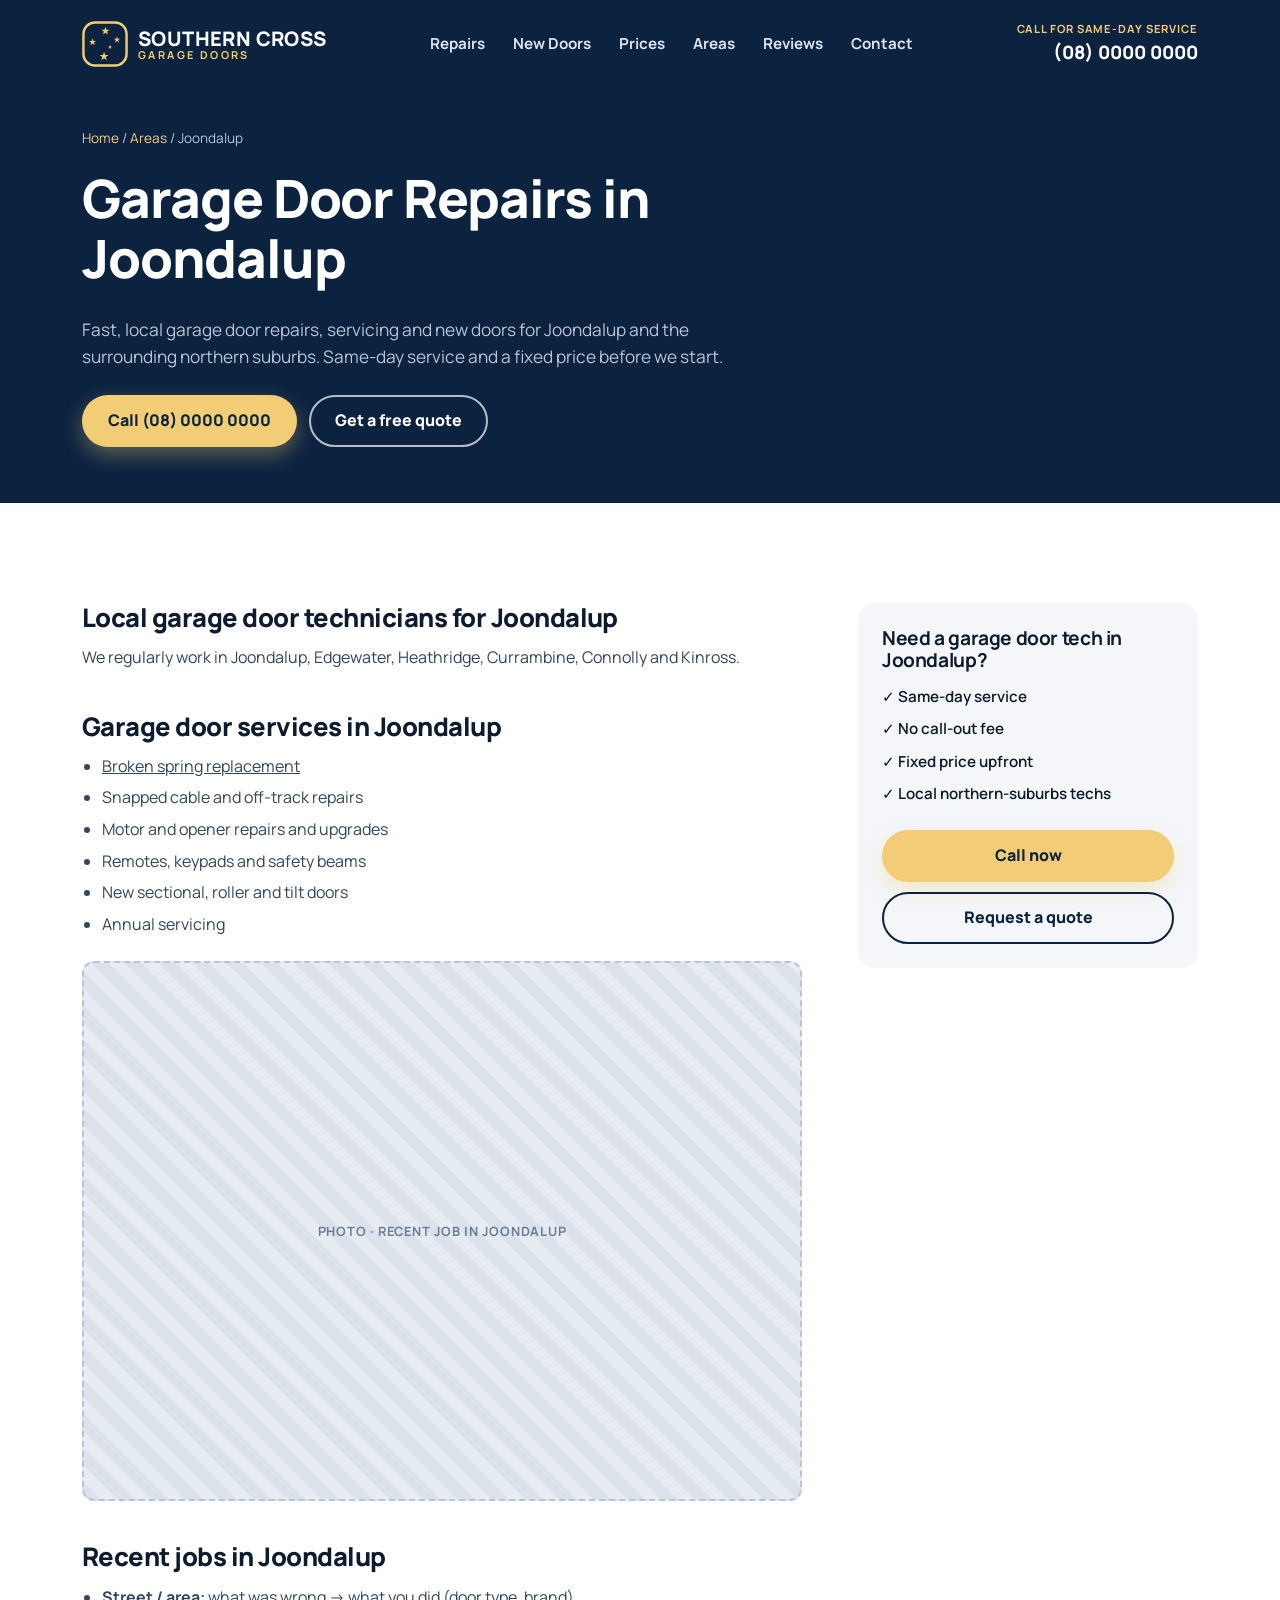
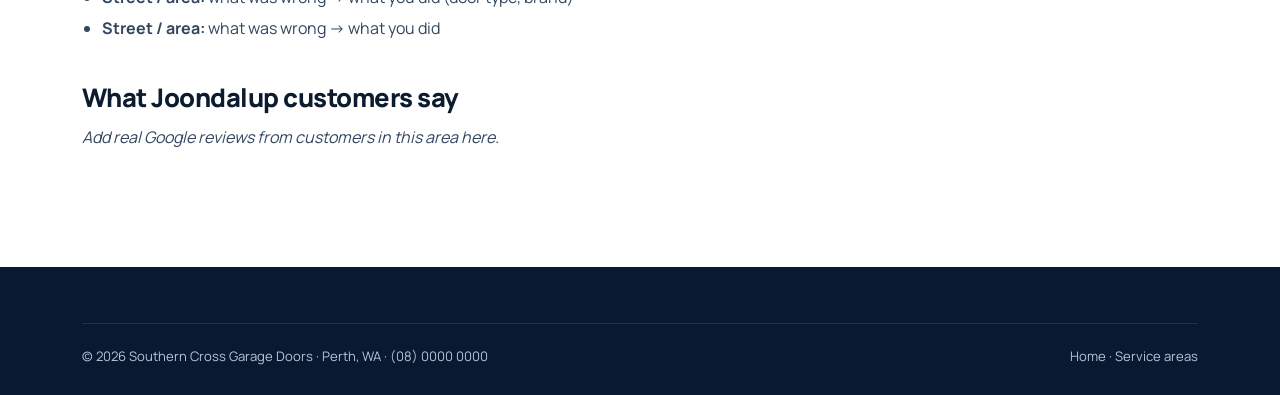
==== areas/garage-door-repairs-joondalup.html @ e0ff2ae3 "Add files via upload" ====
<!DOCTYPE html>
<html lang="en-AU">
<head>
  <meta charset="UTF-8">
  <meta name="viewport" content="width=device-width, initial-scale=1">
  <!-- DRAFT: stops Google indexing the unfinished site. DELETE this line at launch. -->
  <meta name="robots" content="noindex, nofollow">
  <!-- SUBURB PAGE TEMPLATE: copy for each suburb (garage-door-repairs-SUBURB.html).
       Rewrite properly for each one: nearby suburbs, local jobs, local reviews, local photos.
       Pages that only swap the suburb name get ignored by Google. -->
  <title>Garage Door Repairs Joondalup | Same-Day | Southern Cross Garage Doors</title>
  <meta name="description" content="Garage door repairs in Joondalup and nearby suburbs. Springs, cables, motors and new doors. Same-day service, fixed prices. Call Southern Cross Garage Doors.">
  <meta name="theme-color" content="#0c2340">
  <link rel="preconnect" href="https://fonts.googleapis.com">
  <link rel="preconnect" href="https://fonts.gstatic.com" crossorigin>
  <link href="https://fonts.googleapis.com/css2?family=Manrope:wght@400;600;700;800&display=swap" rel="stylesheet">
  <link rel="stylesheet" href="../css/styles.css">
</head>
<body>
  <a class="skip-link" href="#main">Skip to content</a>
  <svg width="0" height="0" style="position:absolute" aria-hidden="true">
    <symbol id="star" viewBox="-1 -1 2 2"><polygon points="0,-1 0.2245,-0.309 0.951,-0.309 0.363,0.118 0.588,0.809 0,0.382 -0.588,0.809 -0.363,0.118 -0.951,-0.309 -0.2245,-0.309" fill="currentColor"/></symbol>
    <symbol id="logo-mark" viewBox="0 0 48 48">
      <rect x="1.5" y="1.5" width="45" height="45" rx="12" fill="none" stroke="#f2cd76" stroke-width="2.5"/>
      <g color="#f2cd76">
        <use href="#star" x="20" y="6" width="9" height="9"/><use href="#star" x="18" y="32" width="10" height="10"/>
        <use href="#star" x="7" y="18" width="8" height="8"/><use href="#star" x="33" y="16" width="7" height="7"/>
        <use href="#star" x="27" y="25" width="4.5" height="4.5"/>
      </g>
    </symbol>
  </svg>

  <header class="site-header">
    <div class="container header-inner">
      <a class="logo" href="../index.html" aria-label="Southern Cross Garage Doors home">
        <svg aria-hidden="true"><use href="#logo-mark"/></svg>
        <span class="logo-text"><strong>SOUTHERN CROSS</strong><span>Garage Doors</span></span>
      </a>
      <nav class="main-nav" aria-label="Main">
        <a href="../index.html#problems">Repairs</a>
        <a href="../index.html#doors">New Doors</a>
        <a href="../index.html#prices">Prices</a>
        <a href="../index.html#areas">Areas</a>
        <a href="../index.html#reviews">Reviews</a>
        <a href="../index.html#quote">Contact</a>
      </nav>
      <div class="header-actions">
        <a class="header-phone" href="tel:+61800000000"><small>Call for same-day service</small>(08) 0000 0000</a>
        <a class="header-call" href="tel:+61800000000" aria-label="Call us"><svg viewBox="0 0 24 24" fill="none" stroke="currentColor" stroke-width="2" stroke-linecap="round" stroke-linejoin="round"><path d="M22 16.9v3a2 2 0 0 1-2.2 2 19.8 19.8 0 0 1-8.6-3.1 19.5 19.5 0 0 1-6-6A19.8 19.8 0 0 1 2.1 4.2 2 2 0 0 1 4.1 2h3a2 2 0 0 1 2 1.7c.1.9.4 1.8.7 2.7a2 2 0 0 1-.5 2.1L8 9.8a16 16 0 0 0 6 6l1.3-1.3a2 2 0 0 1 2.1-.4c.9.3 1.8.6 2.7.7a2 2 0 0 1 1.7 2z"/></svg></a>
        <button class="nav-toggle" aria-label="Open menu" aria-expanded="false" aria-controls="mobile-menu"><span></span></button>
      </div>
    </div>
  </header>
  <nav class="mobile-menu" id="mobile-menu" aria-label="Mobile">
    <a href="../index.html#problems">Repairs</a>
    <a href="../index.html#doors">New Doors</a>
    <a href="../index.html#prices">Prices</a>
    <a href="../index.html#areas">Areas we service</a>
    <a href="../index.html#quote">Contact</a>
    <a class="btn btn--gold btn--block" href="tel:+61800000000">Call (08) 0000 0000</a>
  </nav>

  <main id="main">
    <section class="page-hero">
      <div class="container">
        <nav class="breadcrumbs" aria-label="Breadcrumb"><a href="../index.html">Home</a> / <a href="../index.html#areas">Areas</a> / Joondalup</nav>
        <h1>Garage Door Repairs in Joondalup</h1>
        <p>Fast, local garage door repairs, servicing and new doors for Joondalup and the surrounding northern suburbs. Same-day service and a fixed price before we start.</p>
        <div class="hero-ctas">
          <a class="btn btn--gold" href="tel:+61800000000">Call (08) 0000 0000</a>
          <a class="btn btn--outline-light" href="../index.html#quote">Get a free quote</a>
        </div>
      </div>
    </section>

    <section class="section">
      <div class="container content-grid">
        <article class="prose">
          <h2>Local garage door technicians for Joondalup</h2>
          <p>We regularly work in Joondalup, Edgewater, Heathridge, Currambine, Connolly and Kinross. <!-- TODO: make this true + specific, e.g. "Our van is in the area most days" --></p>

          <h2>Garage door services in Joondalup</h2>
          <ul>
            <li><a href="../services/garage-door-spring-repair-perth.html">Broken spring replacement</a></li>
            <li>Snapped cable and off-track repairs</li>
            <li>Motor and opener repairs and upgrades</li>
            <li>Remotes, keypads and safety beams</li>
            <li>New sectional, roller and tilt doors</li>
            <li>Annual servicing</li>
          </ul>

          <!-- PHOTO: a real job in Joondalup -->
          <div class="ph">Photo · recent job in Joondalup</div>

          <h2>Recent jobs in Joondalup</h2>
          <!-- TODO: replace with REAL jobs as you complete them. This is what makes the page unique. -->
          <ul>
            <li><strong>Street / area:</strong> what was wrong → what you did (door type, brand)</li>
            <li><strong>Street / area:</strong> what was wrong → what you did</li>
          </ul>

          <h2>What Joondalup customers say</h2>
          <p><em>Add real Google reviews from customers in this area here.</em></p>
        </article>

        <aside class="sidebar-card">
          <h3>Need a garage door tech in Joondalup?</h3>
          <ul>
            <li>✓ Same-day service</li>
            <li>✓ No call-out fee</li>
            <li>✓ Fixed price upfront</li>
            <li>✓ Local northern-suburbs techs</li>
          </ul>
          <a class="btn btn--gold btn--block" href="tel:+61800000000">Call now</a>
          <a class="btn btn--outline btn--block" href="../index.html#quote">Request a quote</a>
        </aside>
      </div>
    </section>
  </main>

  <footer class="site-footer">
    <div class="container">
      <div class="footer-bottom">
        <span>© <span data-year>2026</span> Southern Cross Garage Doors · Perth, WA · <a href="tel:+61800000000">(08) 0000 0000</a></span>
        <span><a href="../index.html">Home</a> · <a href="../index.html#areas">Service areas</a></span>
      </div>
    </div>
  </footer>

  <div class="mobile-bar">
    <a class="btn btn--gold" href="tel:+61800000000">Call now</a>
    <a class="btn btn--outline-light" href="../index.html#quote">Free quote</a>
  </div>
  <script src="../js/main.js" defer></script>
</body>
</html>
---- css/styles.css ----
/* =========================================================
   Southern Cross Garage Doors — main stylesheet
   Mobile-first: base styles are for phones, then
   @media (min-width: ...) blocks adapt to tablet / desktop.
   Change the brand in one place: the :root variables below.
   ========================================================= */

:root {
  /* Brand colours */
  --navy: #0c2340;
  --navy-2: #12305a;
  --navy-3: #1b4074;
  --navy-deep: #081a31;
  --gold: #f2cd76;
  --gold-dark: #e2b44f;
  --white: #ffffff;
  --light: #f4f6fa;
  --line: #dfe5ee;
  --ink: #0c1b2e;
  --muted: #5a6b82;
  --on-navy-muted: #b8c4d6;

  /* Shape & motion */
  --radius: 18px;
  --radius-sm: 12px;
  --shadow: 0 10px 30px rgba(8, 26, 49, 0.12);
  --ease: cubic-bezier(0.22, 1, 0.36, 1);

  /* Type */
  --font: "Manrope", system-ui, -apple-system, "Segoe UI", Roboto, sans-serif;
}

/* ---------- Reset ---------- */
*, *::before, *::after { box-sizing: border-box; }
html { scroll-behavior: smooth; -webkit-text-size-adjust: 100%; }
body {
  margin: 0;
  font-family: var(--font);
  font-size: 16px;
  line-height: 1.6;
  color: var(--ink);
  background: var(--white);
  padding-bottom: 76px; /* room for the sticky mobile call bar */
}
img, svg { display: block; max-width: 100%; }
a { color: inherit; }
h1, h2, h3, h4 { line-height: 1.15; margin: 0 0 0.5em; letter-spacing: -0.02em; }
p { margin: 0 0 1em; }
ul { margin: 0; padding: 0; }
button { font: inherit; cursor: pointer; }
:focus-visible { outline: 3px solid var(--gold); outline-offset: 3px; border-radius: 6px; }

.container { width: 100%; max-width: 1180px; margin: 0 auto; padding: 0 20px; }
.section { padding: 64px 0; }
.section--navy { background: var(--navy); color: var(--white); }
.section--light { background: var(--light); }
.section--deep { background: var(--navy-deep); color: var(--white); }

.eyebrow {
  display: inline-block;
  font-size: 0.8rem;
  font-weight: 800;
  letter-spacing: 0.14em;
  text-transform: uppercase;
  color: var(--gold-dark);
  margin-bottom: 10px;
}
.section--navy .eyebrow, .section--deep .eyebrow { color: var(--gold); }
.section-title { font-size: clamp(1.7rem, 4.5vw, 2.6rem); font-weight: 800; }
.section-intro { color: var(--muted); max-width: 640px; font-size: 1.05rem; }
.section--navy .section-intro, .section--deep .section-intro { color: var(--on-navy-muted); }
.section-head { margin-bottom: 36px; }
.section-head--center { text-align: center; }
.section-head--center .section-intro { margin-left: auto; margin-right: auto; }

.skip-link {
  position: absolute; left: -999px; top: 8px; z-index: 100;
  background: var(--gold); color: var(--navy); padding: 8px 14px; border-radius: 8px; font-weight: 700;
}
.skip-link:focus { left: 8px; }

/* ---------- Buttons ---------- */
.btn {
  display: inline-flex; align-items: center; justify-content: center; gap: 8px;
  min-height: 52px; padding: 0 24px;
  border-radius: 999px; border: 2px solid transparent;
  font-weight: 800; font-size: 1rem; text-decoration: none;
  transition: transform 0.25s var(--ease), background 0.25s, box-shadow 0.25s, color 0.25s;
}
.btn:hover { transform: translateY(-2px); }
.btn svg { width: 20px; height: 20px; }
.btn--gold { background: var(--gold); color: var(--navy); box-shadow: 0 8px 20px rgba(242, 205, 118, 0.35); }
.btn--gold:hover { background: var(--gold-dark); }
.btn--navy { background: var(--navy); color: var(--white); }
.btn--navy:hover { background: var(--navy-3); }
.btn--outline { border-color: currentColor; color: var(--navy); background: transparent; }
.btn--outline-light { border-color: rgba(255,255,255,0.7); color: var(--white); background: transparent; }
.btn--outline-light:hover { background: rgba(255,255,255,0.08); }
.btn--block { width: 100%; }

.link-arrow { font-weight: 800; text-decoration: none; color: var(--gold-dark); display: inline-flex; gap: 6px; align-items: center; }
.link-arrow:hover { text-decoration: underline; }
.section--navy .link-arrow { color: var(--gold); }

/* ---------- Image placeholders (swap for real photos later) ---------- */
.ph {
  position: relative;
  display: grid; place-items: center;
  border-radius: var(--radius-sm);
  background:
    repeating-linear-gradient(45deg, rgba(12,35,64,0.05) 0 12px, transparent 12px 24px),
    #e7ecf3;
  border: 2px dashed #b9c5d6;
  color: #6b7d95;
  font-size: 0.8rem; font-weight: 700; letter-spacing: 0.06em; text-transform: uppercase;
  text-align: center; padding: 12px;
  aspect-ratio: 4 / 3;
  overflow: hidden;
}
.ph--dark {
  background:
    repeating-linear-gradient(45deg, rgba(255,255,255,0.04) 0 12px, transparent 12px 24px),
    var(--navy-2);
  border-color: rgba(255,255,255,0.3);
  color: var(--on-navy-muted);
}
.ph img { position: absolute; inset: 0; width: 100%; height: 100%; object-fit: cover; }

/* ---------- Header ---------- */
.site-header {
  position: sticky; top: 0; z-index: 50;
  background: var(--navy);
  color: var(--white);
  transition: box-shadow 0.3s;
}
.site-header.is-scrolled { box-shadow: 0 6px 24px rgba(0,0,0,0.25); }
.header-inner { display: flex; align-items: center; justify-content: space-between; gap: 16px; height: 72px; }

.logo { display: flex; align-items: center; gap: 10px; text-decoration: none; color: var(--white); }
.logo svg { width: 38px; height: 38px; flex-shrink: 0; }
.logo-text { display: flex; flex-direction: column; line-height: 1.05; }
.logo-text strong { font-size: 1.05rem; font-weight: 800; letter-spacing: 0.02em; }
.logo-text span { font-size: 0.68rem; font-weight: 700; letter-spacing: 0.22em; text-transform: uppercase; color: var(--gold); }

.main-nav { display: none; }
.header-actions { display: flex; align-items: center; gap: 10px; }
.header-phone {
  display: none;
  font-weight: 800; font-size: 1.15rem; text-decoration: none; color: var(--white);
  white-space: nowrap;
}
.header-phone small { display: block; font-size: 0.7rem; font-weight: 700; color: var(--gold); letter-spacing: 0.08em; text-transform: uppercase; }
.header-call {
  display: inline-flex; align-items: center; justify-content: center;
  width: 44px; height: 44px; border-radius: 50%;
  background: var(--gold); color: var(--navy);
}
.header-call svg { width: 20px; height: 20px; }
.nav-toggle {
  width: 44px; height: 44px; border-radius: 12px;
  background: transparent; border: 2px solid rgba(255,255,255,0.25); color: var(--white);
  display: grid; place-items: center;
}
.nav-toggle span, .nav-toggle span::before, .nav-toggle span::after {
  display: block; width: 18px; height: 2px; background: currentColor; border-radius: 2px;
  position: relative; transition: transform 0.3s var(--ease), background 0.3s;
}
.nav-toggle span::before, .nav-toggle span::after { content: ""; position: absolute; left: 0; }
.nav-toggle span::before { top: -6px; }
.nav-toggle span::after { top: 6px; }
.nav-open .nav-toggle span { background: transparent; }
.nav-open .nav-toggle span::before { transform: translateY(6px) rotate(45deg); }
.nav-open .nav-toggle span::after { transform: translateY(-6px) rotate(-45deg); }

/* Mobile menu panel */
.mobile-menu {
  position: fixed; inset: 72px 0 0 0; z-index: 49;
  background: var(--navy);
  padding: 24px 20px 120px;
  transform: translateY(-10px); opacity: 0; visibility: hidden;
  transition: opacity 0.3s var(--ease), transform 0.3s var(--ease), visibility 0.3s;
  overflow-y: auto;
}
.nav-open .mobile-menu { opacity: 1; visibility: visible; transform: none; }
.mobile-menu a:not(.btn) {
  display: block; padding: 16px 4px; color: var(--white); text-decoration: none;
  font-size: 1.25rem; font-weight: 700; border-bottom: 1px solid rgba(255,255,255,0.1);
}
.mobile-menu .btn { margin-top: 24px; }

/* ---------- Hero ---------- */
.hero { position: relative; background: var(--navy); color: var(--navy); }
.hero-media {
  position: relative;
  min-height: 520px;
  display: flex; align-items: center;
  overflow: hidden;
}
.hero-media .ph {
  position: absolute; inset: 0; border-radius: 0; border: 0; aspect-ratio: auto;
  align-items: start; justify-items: end; padding: 16px 20px;
}
/* White fade on the left keeps the headline readable on any photo */
.hero-media::after {
  content: ""; position: absolute; inset: 0;
  background: linear-gradient(180deg, rgba(255,255,255,0.92) 0%, rgba(255,255,255,0.75) 60%, rgba(255,255,255,0.2) 100%);
  pointer-events: none;
}
.hero-content { position: relative; z-index: 2; padding-top: 48px; padding-bottom: 96px; }
.hero h1 {
  font-size: clamp(2.3rem, 8vw, 4.4rem);
  font-weight: 800; color: var(--navy);
  max-width: 12ch; margin-bottom: 16px;
}
.hero h1 em { font-style: normal; color: var(--navy-3); }
.hero-sub { font-size: 1.1rem; font-weight: 600; color: #33465f; max-width: 34ch; margin-bottom: 26px; }
.hero-ctas { display: flex; flex-direction: column; gap: 12px; max-width: 360px; }
.hero-note { margin-top: 14px; font-size: 0.9rem; font-weight: 700; color: #33465f; }

/* Quality seal badge (gold circle from your design) */
.hero-badge {
  position: absolute; z-index: 3;
  right: 16px; bottom: -64px;
  width: 140px; height: 140px;
  filter: drop-shadow(0 14px 28px rgba(0,0,0,0.3));
  animation: float 6s ease-in-out infinite;
}
.seal { width: 100%; height: 100%; overflow: visible; }
.seal-edge { fill: var(--gold); }
.seal-line { fill: none; stroke: var(--navy); stroke-width: 2; }
.seal-line--thin { stroke-width: 1; stroke-dasharray: 2 3; opacity: 0.6; }
.seal-ring { transform-origin: 100px 100px; animation: sealSpin 40s linear infinite; }
.seal-ring-text { font-family: var(--font); font-size: 12.5px; font-weight: 800; fill: var(--navy); letter-spacing: 0.5px; }
.seal-stars { color: var(--navy); }
.seal-big { font-family: var(--font); font-size: 21px; font-weight: 800; fill: var(--navy); letter-spacing: -0.3px; }
.seal-mid { font-family: var(--font); font-size: 16px; font-weight: 800; fill: var(--navy); letter-spacing: 1.5px; }
.seal-small { font-family: var(--font); font-size: 8.5px; font-weight: 700; fill: var(--navy); letter-spacing: 1.2px; opacity: 0.8; }
@keyframes float { 50% { transform: translateY(-6px); } }
@keyframes sealSpin { to { transform: rotate(360deg); } }

/* ---------- Trust strip ---------- */
.trust { background: var(--navy); color: var(--white); padding: 88px 0 40px; }
.trust-list { list-style: none; display: grid; grid-template-columns: 1fr 1fr; gap: 18px 16px; }
.trust-item { display: flex; gap: 14px; align-items: center; }
.trust-icon {
  flex: 0 0 44px; width: 44px; height: 44px; border-radius: 12px;
  display: flex; align-items: center; justify-content: center;
  background: rgba(242,205,118,0.14); color: var(--gold);
}
.trust-icon svg { flex: 0 0 22px; width: 22px; height: 22px; margin: 0; }
.trust-item div strong { line-height: 1.25; margin-bottom: 2px; }
.trust-item div span { line-height: 1.35; }
.trust-item div strong { display: block; font-size: 0.95rem; }
.trust-item div span { display: block; font-size: 0.82rem; color: var(--on-navy-muted); }

/* ---------- Problem selector (tabs) ---------- */
.problems { padding-top: 40px; }
.tabs {
  display: flex; gap: 12px;
  overflow-x: auto; scroll-snap-type: x mandatory;
  padding: 4px 20px 16px; margin: 0 -20px 8px;
  scrollbar-width: none;
}
.tabs::-webkit-scrollbar { display: none; }
.tab {
  flex: 0 0 auto; scroll-snap-align: start;
  width: 108px; min-height: 108px;
  display: flex; flex-direction: column; align-items: center; justify-content: center; gap: 8px;
  padding: 12px 8px;
  border-radius: 20px;
  border: 2px solid rgba(255,255,255,0.28);
  background: transparent; color: var(--on-navy-muted);
  font-size: 0.8rem; font-weight: 700; line-height: 1.2; text-align: center;
  transition: border-color 0.25s, color 0.25s, background 0.25s, transform 0.25s var(--ease);
}
.tab svg { width: 30px; height: 30px; }
.tab:hover { color: var(--white); border-color: rgba(255,255,255,0.6); transform: translateY(-2px); }
.tab[aria-selected="true"] { border-color: var(--white); color: var(--white); background: rgba(255,255,255,0.06); }
.tab[aria-selected="true"] svg { color: var(--gold); }

.tab-panel {
  border: 2px solid rgba(255,255,255,0.85);
  border-radius: 24px;
  padding: 24px;
  display: grid; gap: 22px;
  animation: panelIn 0.45s var(--ease);
}
.tab-panel[hidden] { display: none; }
@keyframes panelIn { from { opacity: 0; transform: translateY(10px); } to { opacity: 1; transform: none; } }
.tab-panel h3 { font-size: 1.5rem; font-weight: 800; text-transform: uppercase; letter-spacing: 0.02em; }
.tab-panel p { color: var(--on-navy-muted); }
.tab-panel ul { list-style: none; margin-bottom: 18px; }
.tab-panel li { position: relative; padding-left: 26px; margin-bottom: 8px; color: #dbe3ee; }
.tab-panel li::before {
  content: ""; position: absolute; left: 0; top: 8px; width: 14px; height: 8px;
  border-left: 3px solid var(--gold); border-bottom: 3px solid var(--gold); transform: rotate(-45deg);
}
.panel-price { display: flex; align-items: baseline; gap: 8px; margin: 6px 0 18px; }
.panel-price small { color: var(--on-navy-muted); font-weight: 700; }
.panel-price strong { font-size: 1.8rem; color: var(--gold); font-weight: 800; }
.panel-actions { display: flex; flex-wrap: wrap; gap: 12px 20px; align-items: center; }
.safety-note {
  margin-top: 16px; padding: 12px 14px; border-radius: 12px;
  background: rgba(242,205,118,0.1); color: var(--gold); font-size: 0.88rem; font-weight: 600;
}

/* ---------- Door types ---------- */
.card-grid { display: grid; gap: 20px; }
.door-card {
  background: var(--white); border-radius: var(--radius); overflow: hidden;
  box-shadow: var(--shadow);
  display: flex; flex-direction: column;
  transition: transform 0.35s var(--ease), box-shadow 0.35s;
}
.door-card:hover { transform: translateY(-4px); box-shadow: 0 18px 40px rgba(8,26,49,0.16); }
.door-card .ph { border-radius: 0; border: 0; border-bottom: 2px dashed #b9c5d6; }
.door-card-body { padding: 20px 22px 24px; display: flex; flex-direction: column; flex: 1; }
.door-card h3 { font-size: 1.25rem; font-weight: 800; }
.door-card p { color: var(--muted); font-size: 0.95rem; flex: 1; }
.tag-row { display: flex; flex-wrap: wrap; gap: 6px; margin-bottom: 14px; }
.tag { font-size: 0.75rem; font-weight: 700; padding: 4px 10px; border-radius: 999px; background: var(--light); color: var(--navy-3); }
.door-card-foot { display: flex; justify-content: space-between; align-items: center; gap: 10px; padding-top: 14px; border-top: 1px solid var(--line); }
.from-price { font-size: 0.85rem; color: var(--muted); font-weight: 700; }
.from-price strong { color: var(--navy); font-size: 1.15rem; }

.help-choose {
  margin-top: 28px; padding: 24px; border-radius: var(--radius);
  background: var(--navy); color: var(--white);
  display: grid; gap: 16px; align-items: center;
}
.help-choose h3 { font-size: 1.3rem; margin-bottom: 4px; }
.help-choose p { margin: 0; color: var(--on-navy-muted); }

/* ---------- Prices ---------- */
.price-list { display: grid; gap: 14px; }
.price-row {
  display: flex; justify-content: space-between; align-items: center; gap: 16px;
  padding: 18px 20px; border-radius: var(--radius-sm);
  border: 1px solid var(--line); background: var(--white);
  transition: border-color 0.25s, transform 0.25s var(--ease);
}
.price-row:hover { border-color: var(--gold-dark); transform: translateX(4px); }
.price-row h3 { font-size: 1.02rem; margin: 0 0 2px; }
.price-row p { margin: 0; font-size: 0.85rem; color: var(--muted); }
.price-row .amount { text-align: right; white-space: nowrap; }
.price-row .amount small { display: block; font-size: 0.72rem; color: var(--muted); font-weight: 700; text-transform: uppercase; letter-spacing: 0.06em; }
.price-row .amount strong { font-size: 1.35rem; color: var(--navy); font-weight: 800; }
.price-foot { margin-top: 22px; font-size: 0.9rem; color: var(--muted); }

/* ---------- How it works ---------- */
.steps { list-style: none; display: grid; gap: 18px; counter-reset: step; }
.step {
  position: relative; padding: 26px 22px 22px 78px;
  border-radius: var(--radius); background: var(--navy-2);
}
.step::before {
  counter-increment: step; content: counter(step);
  position: absolute; left: 22px; top: 24px;
  width: 40px; height: 40px; border-radius: 50%;
  display: grid; place-items: center;
  background: var(--gold); color: var(--navy); font-weight: 800;
}
.step h3 { font-size: 1.15rem; margin-bottom: 6px; }
.step p { margin: 0; color: var(--on-navy-muted); }

/* ---------- Reviews ---------- */
.reviews-summary {
  display: flex; flex-wrap: wrap; align-items: center; gap: 14px 24px;
  padding: 20px 22px; border-radius: var(--radius); background: var(--white); box-shadow: var(--shadow);
  margin-bottom: 24px;
}
.stars { color: var(--gold-dark); letter-spacing: 2px; font-size: 1.2rem; }
.review-grid { display: grid; gap: 18px; }
.review-card {
  padding: 22px; border-radius: var(--radius); background: var(--white);
  border: 2px dashed #c6d0de; color: var(--muted);
}
.review-card .stars { margin-bottom: 10px; opacity: 0.4; }
.review-card p { font-style: italic; }
.review-meta { font-size: 0.85rem; font-weight: 700; color: var(--navy-3); font-style: normal; }

/* ---------- Gallery (before / after) ---------- */
.gallery-grid { display: grid; gap: 22px; }
.ba-card { border-radius: var(--radius); overflow: hidden; background: var(--white); box-shadow: var(--shadow); }
.ba-pair { display: grid; grid-template-columns: 1fr 1fr; gap: 3px; background: var(--white); }
.ba-pair .ph { border-radius: 0; border: 0; aspect-ratio: 1 / 1; }
.ba-label {
  position: absolute; top: 10px; left: 10px; z-index: 1;
  background: var(--navy); color: var(--white); font-size: 0.7rem; padding: 4px 10px; border-radius: 999px;
}
.ba-pair .ph:last-child .ba-label { background: var(--gold); color: var(--navy); }
.ba-body { padding: 16px 20px 20px; }
.ba-body h3 { font-size: 1.05rem; margin-bottom: 4px; }
.ba-body p { margin: 0; color: var(--muted); font-size: 0.9rem; }

/* ---------- Brands ---------- */
.brand-row { display: flex; flex-wrap: wrap; gap: 12px; justify-content: center; }
.brand-chip {
  padding: 14px 22px; border-radius: 14px; border: 1px solid var(--line);
  font-weight: 800; color: var(--navy-3); background: var(--white); letter-spacing: 0.02em;
}

/* ---------- Areas ---------- */
.area-grid { display: grid; gap: 18px; }
.area-card { padding: 22px; border-radius: var(--radius); background: var(--navy-2); }
.area-card h3 { font-size: 1.15rem; color: var(--gold); margin-bottom: 12px; }
.suburb-list { list-style: none; display: flex; flex-wrap: wrap; gap: 8px; }
.suburb-list li a, .suburb-list li span {
  display: inline-block; padding: 6px 12px; border-radius: 999px;
  background: rgba(255,255,255,0.07); color: #dbe3ee; text-decoration: none; font-size: 0.88rem; font-weight: 600;
}
.suburb-list li a { background: rgba(242,205,118,0.16); color: var(--gold); }
.suburb-list li a:hover { background: var(--gold); color: var(--navy); }
.area-note { margin-top: 22px; color: var(--on-navy-muted); font-size: 0.95rem; }

/* ---------- FAQ ---------- */
.faq-list { display: grid; gap: 12px; max-width: 820px; margin: 0 auto; }
.faq-item { border-radius: var(--radius-sm); background: var(--white); border: 1px solid var(--line); overflow: hidden; }
.faq-item summary {
  list-style: none; cursor: pointer;
  display: flex; justify-content: space-between; align-items: center; gap: 16px;
  padding: 18px 20px; font-weight: 800; font-size: 1.02rem;
}
.faq-item summary::-webkit-details-marker { display: none; }
.faq-item summary::after {
  content: "+"; flex-shrink: 0; width: 32px; height: 32px; border-radius: 50%;
  display: grid; place-items: center; background: var(--light); color: var(--navy);
  font-size: 1.3rem; font-weight: 700; transition: transform 0.3s var(--ease), background 0.3s;
}
.faq-item[open] summary::after { transform: rotate(45deg); background: var(--gold); }
.faq-answer { padding: 0 20px 20px; color: var(--muted); }
.faq-answer p:last-child { margin: 0; }

/* ---------- Quote / contact ---------- */
.quote-wrap { display: grid; gap: 32px; }
.quote-copy h2 { font-size: clamp(1.9rem, 5vw, 2.8rem); font-weight: 800; }
.quote-copy p { color: var(--on-navy-muted); font-size: 1.05rem; }
.quote-ctas { display: flex; flex-direction: column; gap: 12px; margin: 24px 0; max-width: 360px; }
.contact-lines { list-style: none; display: grid; gap: 10px; color: #dbe3ee; }
.contact-lines strong { color: var(--white); }

.quote-form {
  background: var(--white); color: var(--ink);
  border-radius: 24px; padding: 26px 22px; box-shadow: 0 20px 50px rgba(0,0,0,0.3);
}
.quote-form h3 { font-size: 1.35rem; font-weight: 800; }
.quote-form > p { color: var(--muted); font-size: 0.92rem; }
.field { margin-bottom: 14px; }
.field label { display: block; font-weight: 700; font-size: 0.88rem; margin-bottom: 6px; }
.field input, .field select, .field textarea {
  width: 100%; min-height: 50px; padding: 12px 14px;
  border: 2px solid var(--line); border-radius: 12px;
  font: inherit; font-size: 16px; /* 16px stops iPhone zooming in */
  background: var(--white); color: var(--ink);
  transition: border-color 0.2s, box-shadow 0.2s;
}
.field textarea { min-height: 100px; resize: vertical; }
.field input:focus, .field select:focus, .field textarea:focus {
  outline: none; border-color: var(--navy-3); box-shadow: 0 0 0 4px rgba(27,64,116,0.12);
}
.field-row { display: grid; gap: 0 14px; }
.form-msg { margin-top: 12px; font-weight: 700; color: #1d7a46; display: none; }
.form-msg.is-visible { display: block; }

/* ---------- Footer ---------- */
.site-footer { background: var(--navy-deep); color: var(--on-navy-muted); padding: 56px 0 28px; font-size: 0.92rem; }
.footer-grid { display: grid; gap: 32px; margin-bottom: 36px; }
.site-footer h4 { color: var(--white); font-size: 0.95rem; margin-bottom: 14px; text-transform: uppercase; letter-spacing: 0.08em; }
.site-footer ul { list-style: none; display: grid; gap: 8px; }
.site-footer a { text-decoration: none; }
.site-footer a:hover { color: var(--gold); }
.footer-about p { margin-top: 14px; max-width: 34ch; }
.footer-bottom { border-top: 1px solid rgba(255,255,255,0.1); padding-top: 22px; display: flex; flex-wrap: wrap; gap: 8px 20px; justify-content: space-between; font-size: 0.82rem; }

/* ---------- Sticky mobile call bar ---------- */
.mobile-bar {
  position: fixed; left: 0; right: 0; bottom: 0; z-index: 60;
  display: grid; grid-template-columns: 1fr 1fr; gap: 10px;
  padding: 10px 12px calc(10px + env(safe-area-inset-bottom));
  background: rgba(8, 26, 49, 0.96); backdrop-filter: blur(8px);
  box-shadow: 0 -8px 24px rgba(0,0,0,0.2);
}
.mobile-bar .btn { min-height: 50px; padding: 0 12px; font-size: 0.95rem; }

/* ---------- Inner pages (service / suburb templates) ---------- */
.page-hero { background: var(--navy); color: var(--white); padding: 40px 0 56px; }
.breadcrumbs { font-size: 0.85rem; color: var(--on-navy-muted); margin-bottom: 18px; }
.breadcrumbs a { color: var(--gold); text-decoration: none; }
.page-hero h1 { font-size: clamp(2rem, 6vw, 3.3rem); font-weight: 800; max-width: 18ch; }
.page-hero p { color: var(--on-navy-muted); max-width: 60ch; font-size: 1.08rem; }
.page-hero .hero-ctas { margin-top: 24px; }
.content-grid { display: grid; gap: 36px; }
.prose h2 { font-size: 1.6rem; margin-top: 1.6em; font-weight: 800; }
.prose h2:first-child { margin-top: 0; }
.prose p, .prose li { color: #33465f; }
.prose ul { padding-left: 20px; margin-bottom: 1em; }
.prose li { margin-bottom: 6px; }
.prose .ph { margin: 24px 0; }
.sidebar-card { border-radius: var(--radius); background: var(--light); padding: 24px; position: sticky; top: 96px; }
.sidebar-card h3 { font-size: 1.2rem; }
.sidebar-card .btn { margin-top: 10px; }
.sidebar-card ul { list-style: none; margin: 14px 0; display: grid; gap: 8px; font-weight: 600; font-size: 0.95rem; }

/* ---------- Scroll reveal (only when JS is on) ---------- */
.js .reveal { opacity: 0; transform: translateY(24px); transition: opacity 0.7s var(--ease), transform 0.7s var(--ease); }
.js .reveal.is-visible { opacity: 1; transform: none; }

@media (prefers-reduced-motion: reduce) {
  html { scroll-behavior: auto; }
  *, *::before, *::after { animation: none !important; transition: none !important; }
  .js .reveal { opacity: 1; transform: none; }
}

/* =========================================================
   TABLET  (≥ 640px)
   ========================================================= */
@media (min-width: 640px) {
  .container { padding: 0 32px; }
  .hero-ctas, .quote-ctas { flex-direction: row; max-width: none; }
  .trust-list { grid-template-columns: repeat(4, 1fr); }
  .card-grid { grid-template-columns: 1fr 1fr; }
  .review-grid { grid-template-columns: 1fr 1fr; }
  .gallery-grid { grid-template-columns: 1fr 1fr; }
  .area-grid { grid-template-columns: 1fr 1fr; }
  .field-row { grid-template-columns: 1fr 1fr; }
  .help-choose { grid-template-columns: 1fr auto; padding: 28px 32px; }
  .tabs { margin: 0 -32px 8px; padding: 4px 32px 16px; }
  .hero-badge { width: 170px; height: 170px; right: 40px; bottom: -80px; }
  .trust { padding-top: 112px; }
  .section { padding: 80px 0; }
}

/* =========================================================
   DESKTOP  (≥ 960px)
   ========================================================= */
@media (min-width: 960px) {
  body { padding-bottom: 0; }
  .mobile-bar { display: none; }
  .nav-toggle, .header-call, .mobile-menu { display: none; }
  .header-inner { height: 88px; }
  .logo svg { width: 46px; height: 46px; }
  .logo-text strong { font-size: 1.25rem; }
  .main-nav { display: flex; gap: 28px; }
  .main-nav a { text-decoration: none; font-weight: 700; font-size: 0.95rem; color: #dbe3ee; position: relative; padding: 6px 0; }
  .main-nav a::after {
    content: ""; position: absolute; left: 0; right: 0; bottom: 0; height: 2px; background: var(--gold);
    transform: scaleX(0); transform-origin: left; transition: transform 0.3s var(--ease);
  }
  .main-nav a:hover { color: var(--white); }
  .main-nav a:hover::after { transform: scaleX(1); }
  .header-phone { display: block; text-align: right; }

  .hero-media { min-height: 640px; }
  .hero-media::after { background: linear-gradient(90deg, rgba(255,255,255,0.95) 0%, rgba(255,255,255,0.8) 38%, rgba(255,255,255,0) 70%); }
  .hero-content { padding-top: 72px; padding-bottom: 110px; }
  .hero-badge { width: 210px; height: 210px; right: max(40px, calc((100vw - 1180px) / 2 + 40px)); bottom: -96px; }

  .tabs { display: grid; grid-template-columns: repeat(6, 1fr); overflow: visible; margin: 0 0 20px; padding: 0; gap: 16px; }
  .tab { width: auto; min-height: 120px; font-size: 0.88rem; }
  .tab-panel { grid-template-columns: 1fr 1fr; padding: 36px 40px; gap: 40px; align-items: center; }
  .tab-panel .ph { aspect-ratio: 4 / 3; }

  .card-grid { grid-template-columns: repeat(3, 1fr); }
  .price-list { grid-template-columns: 1fr 1fr; }
  .steps { grid-template-columns: repeat(3, 1fr); }
  .review-grid { grid-template-columns: repeat(3, 1fr); }
  .gallery-grid { grid-template-columns: repeat(3, 1fr); }
  .area-grid { grid-template-columns: repeat(4, 1fr); }
  .quote-wrap { grid-template-columns: 1.05fr 1fr; gap: 56px; align-items: center; }
  .quote-form { padding: 34px 32px; }
  .footer-grid { grid-template-columns: 1.4fr 1fr 1fr 1.2fr; }
  .content-grid { grid-template-columns: 1fr 340px; gap: 56px; align-items: start; }
  .section { padding: 100px 0; }
}

/* Very large screens */
@media (min-width: 1400px) {
  .hero-media { min-height: 700px; }
}
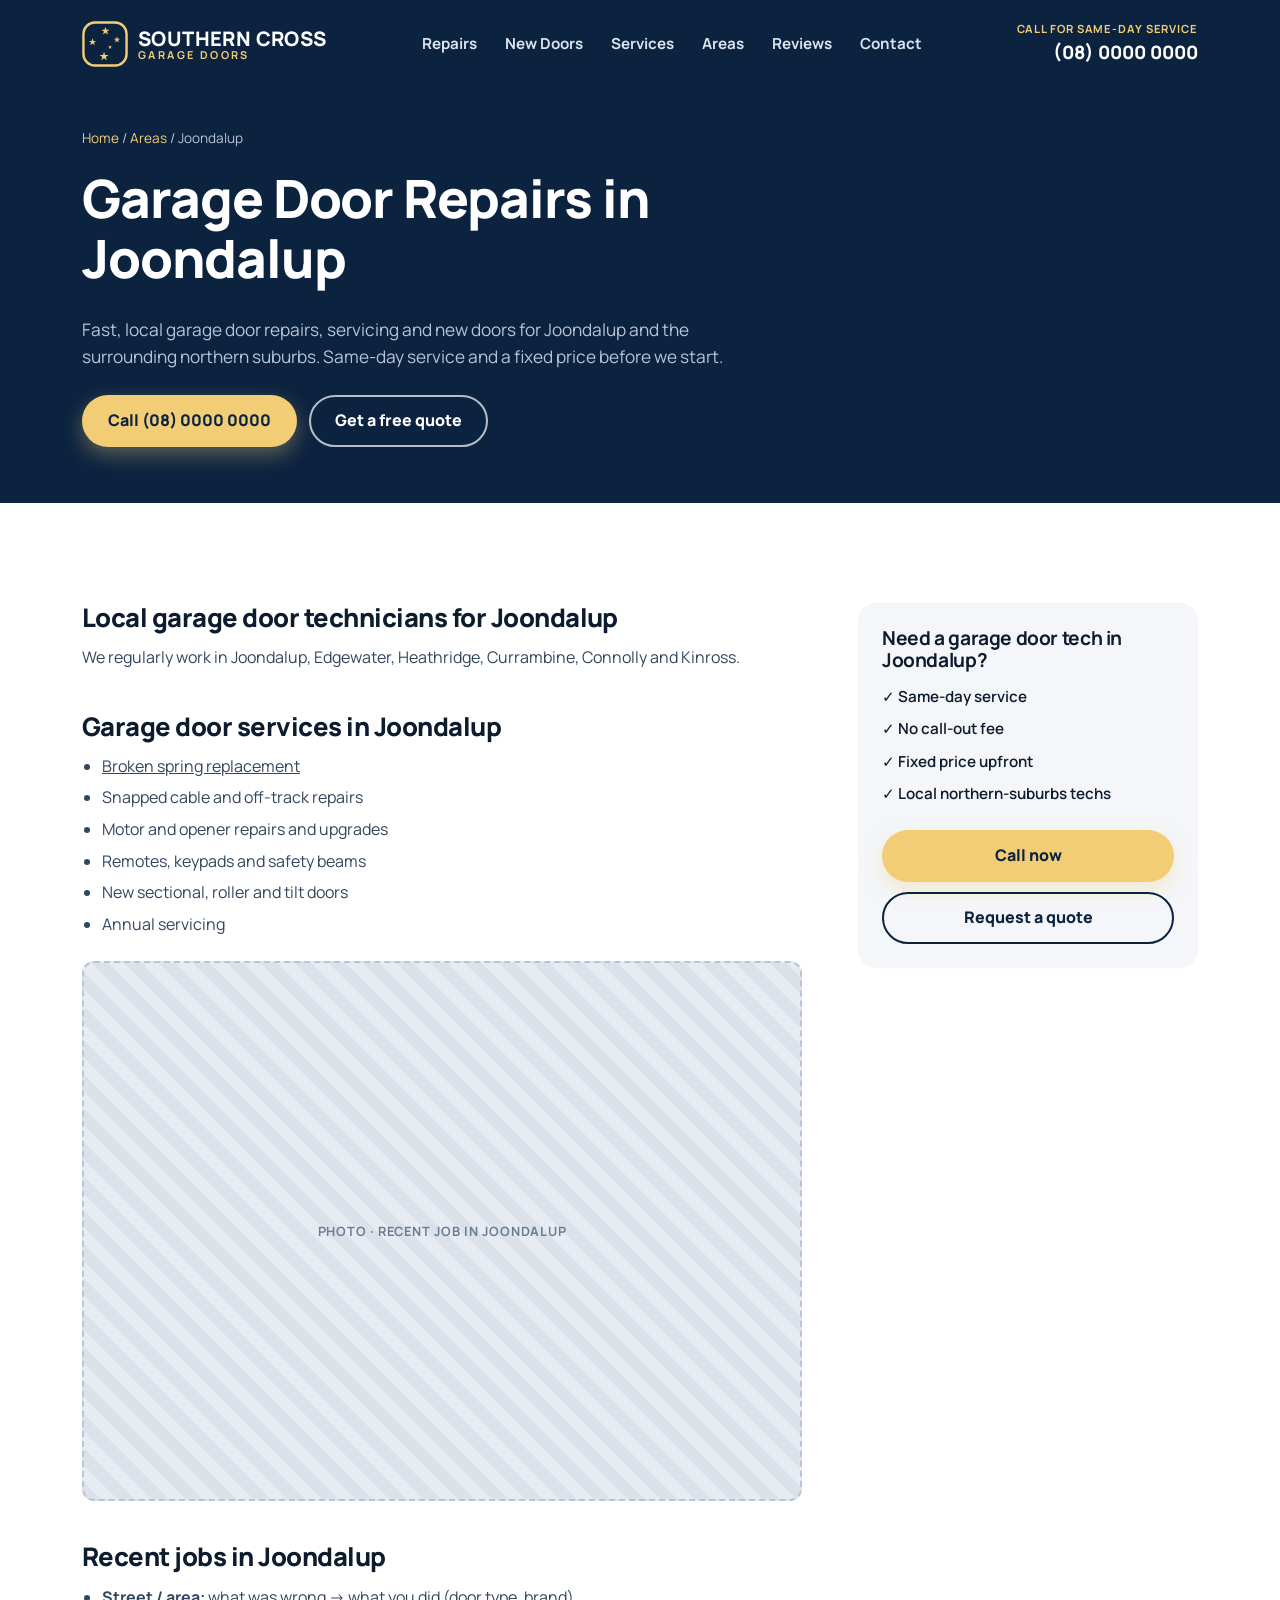
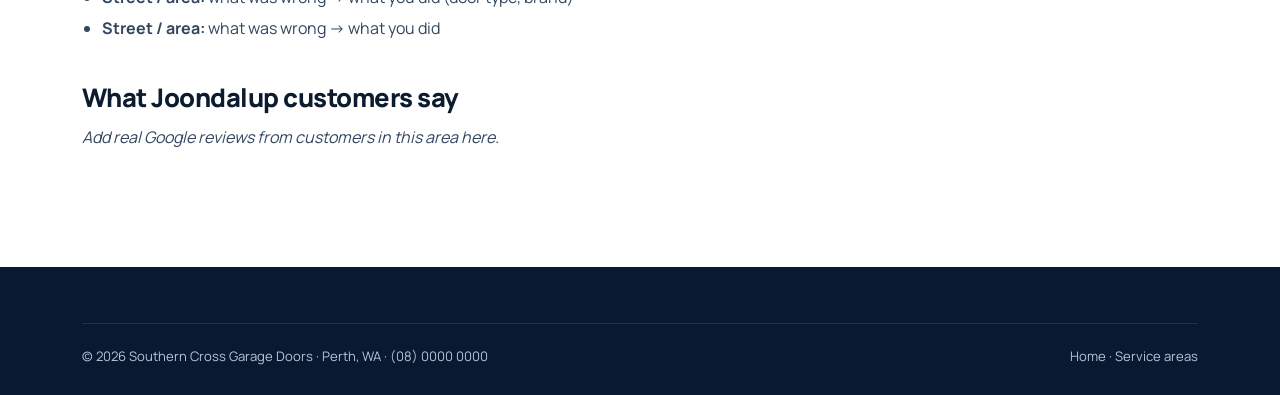
==== commit 152dd9ee: "Add files via upload" ====
--- a/areas/garage-door-repairs-joondalup.html
+++ b/areas/garage-door-repairs-joondalup.html
@@ -39,7 +39,7 @@
       <nav class="main-nav" aria-label="Main">
         <a href="../index.html#problems">Repairs</a>
         <a href="../index.html#doors">New Doors</a>
-        <a href="../index.html#prices">Prices</a>
+        <a href="../index.html#services">Services</a>
         <a href="../index.html#areas">Areas</a>
         <a href="../index.html#reviews">Reviews</a>
         <a href="../index.html#quote">Contact</a>
@@ -54,7 +54,7 @@
   <nav class="mobile-menu" id="mobile-menu" aria-label="Mobile">
     <a href="../index.html#problems">Repairs</a>
     <a href="../index.html#doors">New Doors</a>
-    <a href="../index.html#prices">Prices</a>
+    <a href="../index.html#services">Services</a>
     <a href="../index.html#areas">Areas we service</a>
     <a href="../index.html#quote">Contact</a>
     <a class="btn btn--gold btn--block" href="tel:+61800000000">Call (08) 0000 0000</a>
--- a/css/styles.css
+++ b/css/styles.css
@@ -240,7 +240,7 @@
 
 /* ---------- Trust strip ---------- */
 .trust { background: var(--navy); color: var(--white); padding: 88px 0 40px; }
-.trust-list { list-style: none; display: grid; grid-template-columns: 1fr 1fr; gap: 18px 16px; }
+.trust-list { list-style: none; display: grid; grid-template-columns: 1fr; gap: 18px 16px; }
 .trust-item { display: flex; gap: 14px; align-items: center; }
 .trust-icon {
   flex: 0 0 44px; width: 44px; height: 44px; border-radius: 12px;
@@ -313,7 +313,6 @@
   transition: transform 0.35s var(--ease), box-shadow 0.35s;
 }
 .door-card:hover { transform: translateY(-4px); box-shadow: 0 18px 40px rgba(8,26,49,0.16); }
-.door-card .ph { border-radius: 0; border: 0; border-bottom: 2px dashed #b9c5d6; }
 .door-card-body { padding: 20px 22px 24px; display: flex; flex-direction: column; flex: 1; }
 .door-card h3 { font-size: 1.25rem; font-weight: 800; }
 .door-card p { color: var(--muted); font-size: 0.95rem; flex: 1; }
@@ -331,21 +330,37 @@
 .help-choose h3 { font-size: 1.3rem; margin-bottom: 4px; }
 .help-choose p { margin: 0; color: var(--on-navy-muted); }
 
-/* ---------- Prices ---------- */
-.price-list { display: grid; gap: 14px; }
-.price-row {
-  display: flex; justify-content: space-between; align-items: center; gap: 16px;
+/* ---------- Services list ---------- */
+.service-list { list-style: none; display: grid; gap: 14px; }
+.service-row {
+  display: flex; align-items: center; gap: 16px;
   padding: 18px 20px; border-radius: var(--radius-sm);
   border: 1px solid var(--line); background: var(--white);
-  transition: border-color 0.25s, transform 0.25s var(--ease);
-}
-.price-row:hover { border-color: var(--gold-dark); transform: translateX(4px); }
-.price-row h3 { font-size: 1.02rem; margin: 0 0 2px; }
-.price-row p { margin: 0; font-size: 0.85rem; color: var(--muted); }
-.price-row .amount { text-align: right; white-space: nowrap; }
-.price-row .amount small { display: block; font-size: 0.72rem; color: var(--muted); font-weight: 700; text-transform: uppercase; letter-spacing: 0.06em; }
-.price-row .amount strong { font-size: 1.35rem; color: var(--navy); font-weight: 800; }
-.price-foot { margin-top: 22px; font-size: 0.9rem; color: var(--muted); }
+  transition: border-color 0.25s, transform 0.25s var(--ease), box-shadow 0.25s;
+}
+.service-row:hover { border-color: var(--gold-dark); transform: translateX(4px); }
+.service-row h3 { font-size: 1.02rem; margin: 0 0 2px; }
+.service-row p { margin: 0; font-size: 0.88rem; color: var(--muted); }
+.service-row > div { flex: 1; min-width: 0; }
+.service-check {
+  flex: 0 0 36px; width: 36px; height: 36px; border-radius: 50%;
+  display: flex; align-items: center; justify-content: center;
+  background: rgba(242, 205, 118, 0.22); color: var(--navy);
+}
+.service-check svg { width: 18px; height: 18px; }
+.service-row--feature {
+  flex-wrap: wrap; background: var(--navy); border-color: var(--navy); color: var(--white);
+  padding: 22px;
+}
+.service-row--feature:hover { transform: none; border-color: var(--navy); box-shadow: var(--shadow); }
+.service-row--feature p { color: var(--on-navy-muted); }
+.service-row--feature .service-check { background: var(--gold); color: var(--navy); }
+.service-row--feature .btn { width: 100%; }
+
+.service-row--offer { background: #fdf8ec; border-color: rgba(226, 180, 79, 0.55); }
+.service-row--offer .service-check { background: var(--gold); }
+.service-price { flex-shrink: 0; text-align: right; font-size: 1.6rem; font-weight: 800; color: var(--navy); line-height: 1; white-space: nowrap; }
+.service-price small { display: block; font-size: 0.7rem; font-weight: 700; color: var(--muted); text-transform: uppercase; letter-spacing: 0.08em; margin-bottom: 4px; }
 
 /* ---------- How it works ---------- */
 .steps { list-style: none; display: grid; gap: 18px; counter-reset: step; }
@@ -393,12 +408,32 @@
 .ba-body h3 { font-size: 1.05rem; margin-bottom: 4px; }
 .ba-body p { margin: 0; color: var(--muted); font-size: 0.9rem; }
 
-/* ---------- Brands ---------- */
-.brand-row { display: flex; flex-wrap: wrap; gap: 12px; justify-content: center; }
-.brand-chip {
-  padding: 14px 22px; border-radius: 14px; border: 1px solid var(--line);
-  font-weight: 800; color: var(--navy-3); background: var(--white); letter-spacing: 0.02em;
-}
+/* ---------- Brands ----------
+   Logos sit in black & white; they turn to full colour on hover (desktop)
+   or as they scroll through the middle of the screen (phones, via main.js). */
+.brand-grid {
+  list-style: none; display: grid; grid-template-columns: repeat(2, 1fr); gap: 12px;
+  max-width: 1120px; margin: 0 auto;
+}
+.brand-logo {
+  height: 96px; padding: 14px 18px;
+  display: flex; align-items: center; justify-content: center;
+  border-radius: 16px; background: var(--white); border: 1px solid var(--line);
+  transition: transform 0.45s var(--ease), box-shadow 0.45s var(--ease), border-color 0.45s;
+}
+.brand-logo img {
+  width: auto; height: auto; max-width: 100%; max-height: var(--logo-h, 44px); object-fit: contain;
+  filter: grayscale(1) contrast(1.05); opacity: 0.55;
+  transition: filter 0.7s var(--ease), opacity 0.7s var(--ease), transform 0.7s var(--ease);
+}
+.brand-logo.is-color { border-color: rgba(226, 180, 79, 0.45); box-shadow: 0 10px 26px rgba(8, 26, 49, 0.08); }
+.brand-logo.is-color img { filter: grayscale(0) contrast(1); opacity: 1; transform: scale(1.04); transition-delay: calc(var(--i, 0) * 60ms); }
+@media (hover: hover) and (pointer: fine) {
+  .brand-logo:hover { transform: translateY(-4px); border-color: rgba(226, 180, 79, 0.55); box-shadow: 0 14px 30px rgba(8, 26, 49, 0.1); }
+  .brand-logo:hover img { filter: grayscale(0) contrast(1); opacity: 1; transform: scale(1.06); transition-delay: 0s; }
+}
+.brand-logo--pale img { filter: grayscale(1) brightness(0.6) contrast(1.2); }
+.brand-more { text-align: center; color: var(--muted); font-size: 0.92rem; margin: 22px auto 0; max-width: 520px; }
 
 /* ---------- Areas ---------- */
 .area-grid { display: grid; gap: 18px; }
@@ -501,6 +536,133 @@
 .sidebar-card .btn { margin-top: 10px; }
 .sidebar-card ul { list-style: none; margin: 14px 0; display: grid; gap: 8px; font-weight: 600; font-size: 0.95rem; }
 
+/* ---------- Door illustrations (animated) ----------
+   Desktop: the door opens when you hover the card.
+   Phone/tablet: it opens when the card scrolls into view (js adds .is-active). */
+.door-art {
+  position: relative;
+  aspect-ratio: 16 / 10;
+  background:
+    radial-gradient(120% 85% at 50% 0%, #ffffff 0%, #f1f4f9 62%, #e9eef5 100%);
+  border-bottom: 1px solid var(--line);
+  overflow: hidden;
+}
+.door-art::after { /* soft vignette so every drawing sits in the same "light" */
+  content: ""; position: absolute; inset: 0; pointer-events: none;
+  box-shadow: inset 0 -30px 40px -30px rgba(12, 35, 64, 0.08);
+}
+.door-art svg { width: 100%; height: 100%; padding: 4% 4% 0; }
+
+/* palette */
+.da-ground { stroke: #d2dae6; stroke-width: 2; stroke-linecap: round; }
+.da-ceiling { stroke: var(--navy); stroke-width: 3; stroke-linecap: round; }
+.da-frame { fill: var(--navy); }
+.da-hood-line { stroke: rgba(255,255,255,0.18); stroke-width: 2; stroke-linecap: round; fill: none; }
+.da-interior { fill: url(#g-interior); }
+.da-glow { fill: url(#g-glow); opacity: 0.25; transition: opacity 0.8s var(--ease) 0.15s; }
+.da-lamp { fill: var(--gold); opacity: 0.6; transition: opacity 0.4s; }
+.da-floor { fill: rgba(255,255,255,0.04); }
+.da-panel { fill: url(#g-panel); stroke: #a9b8cc; stroke-width: 1; }
+.da-groove { stroke: #cdd7e4; stroke-width: 1; }
+.da-slat { stroke: #c3cfdf; stroke-width: 1; }
+.da-rail, .da-seal { fill: var(--navy-3); }
+.da-board { stroke: #c9d4e2; stroke-width: 1.2; }
+.da-handle { fill: var(--navy-3); }
+.da-wood { fill: url(#g-wood); stroke: #c9ab72; stroke-width: 1; }
+.da-wood-groove { stroke: #dcc394; stroke-width: 1; }
+.da-grain { fill: none; stroke: #c49f5f; stroke-width: 1; stroke-linecap: round; opacity: 0.55; }
+.da-inset { fill: none; stroke: #c3cfdf; stroke-width: 1.2; }
+.da-glass { fill: url(#g-glass); stroke: #a9b8cc; stroke-width: 1; }
+.da-shine { fill: rgba(255,255,255,0.45); }
+
+/* car (residential doors) */
+.da-car-roof { fill: #1b4074; }
+.da-car-glass { fill: #2f5c97; opacity: 0.85; }
+.da-car-body { fill: #224b85; }
+.da-car-grille { fill: #12305a; }
+.da-wheel { fill: #050f1e; }
+.da-head { fill: var(--gold); opacity: 0.2; transition: opacity 0.35s ease 0.75s, filter 0.35s ease 0.75s; }
+
+/* commercial */
+.da-box { fill: #2a568f; stroke: #12305a; stroke-width: 1; }
+.da-tape { stroke: var(--gold); stroke-width: 2; opacity: 0.8; }
+.da-pallet { fill: #c49f5f; }
+.da-bollard { fill: var(--gold); }
+
+/* opener scene */
+.da-bracket { fill: #9fb0c8; }
+.da-rail-bar { fill: #cdd7e4; }
+.da-carriage-block { fill: var(--navy-3); }
+.da-arm { stroke: var(--navy-3); stroke-width: 3; stroke-linecap: round; }
+.da-arm-foot { fill: var(--navy-3); }
+.da-motor { fill: var(--navy); }
+.da-motor-lens { fill: rgba(242,205,118,0.25); transition: fill 0.5s; }
+.da-gear-teeth { fill: none; stroke: var(--gold); stroke-width: 5; stroke-dasharray: 4 3.2; }
+.da-gear-hub { fill: var(--gold); }
+.da-led { fill: var(--gold); opacity: 0.3; transition: opacity 0.3s; }
+.da-remote { fill: #fff; stroke: var(--navy); stroke-width: 2; }
+.da-remote-btn { fill: var(--gold); stroke: var(--navy); stroke-width: 1.5; transition: transform 0.2s; transform-box: fill-box; transform-origin: center; }
+.da-remote-key { fill: #c3cfdf; }
+.da-wave { fill: none; stroke: var(--gold-dark); stroke-width: 2.5; stroke-linecap: round; opacity: 0; }
+.da-phone { fill: var(--navy); }
+.da-phone-screen { fill: #eef2f8; }
+.da-app-btn { fill: var(--gold); }
+.da-app-icon { fill: none; stroke: var(--navy); stroke-width: 2.2; stroke-linecap: round; stroke-linejoin: round; }
+
+/* ---- motion: resting state ---- */
+.da-slide { transition: transform 1.15s var(--ease); }
+.da-roll, .da-tilt { transform-box: fill-box; transform-origin: 50% 0; transition: transform 1.05s var(--ease); }
+.da-roll--1 { transition-delay: 0.14s; }
+.da-shine { transition: transform 0.9s var(--ease); }
+.da-carriage { transition: transform 1.2s var(--ease) 0.15s; }
+.da-gear-wrap .da-gear { animation: daSpin 1.6s linear infinite; animation-play-state: paused; }
+
+/* ---- motion: open state (hover on desktop, .is-active on touch) ---- */
+.door-card.is-active .da-slide,
+.door-card:focus-within .da-slide { transform: translateY(-128px); }
+.door-card.is-active .da-roll,
+.door-card:focus-within .da-roll { transform: scaleY(0.045); }
+.door-card.is-active .da-tilt,
+.door-card:focus-within .da-tilt { transform: scale(1.06, 0.07); }
+.door-card.is-active .da-glow,
+.door-card:focus-within .da-glow { opacity: 1; }
+.door-card.is-active .da-lamp { opacity: 1; }
+.door-card.is-active .da-head { opacity: 1; filter: drop-shadow(0 0 4px rgba(242,205,118,0.9)); }
+.door-card.is-active .da-shine { transform: translateX(300px); }
+.door-card.is-active .da-carriage { transform: translateX(104px); }
+.door-card.is-active .da-gear { animation-play-state: running; }
+.door-card.is-active .da-led { opacity: 1; animation: daBlink 0.9s ease-in-out infinite; }
+.door-card.is-active .da-motor-lens { fill: rgba(242,205,118,0.85); }
+.door-card.is-active .da-remote-btn { transform: scale(0.85); }
+.door-card.is-active .da-wave { animation: daWave 1.5s ease-out infinite; }
+.door-card.is-active .da-wave:nth-child(2) { animation-delay: 0.2s; }
+.door-card.is-active .da-wave:nth-child(3) { animation-delay: 0.4s; }
+
+@media (hover: hover) and (pointer: fine) {
+  .door-card:hover .da-slide { transform: translateY(-128px); }
+  .door-card:hover .da-roll { transform: scaleY(0.045); }
+  .door-card:hover .da-tilt { transform: scale(1.06, 0.07); }
+  .door-card:hover .da-glow { opacity: 1; }
+  .door-card:hover .da-lamp { opacity: 1; }
+  .door-card:hover .da-head { opacity: 1; filter: drop-shadow(0 0 4px rgba(242,205,118,0.9)); }
+  .door-card:hover .da-shine { transform: translateX(300px); }
+  .door-card:hover .da-carriage { transform: translateX(104px); }
+  .door-card:hover .da-gear { animation-play-state: running; }
+  .door-card:hover .da-led { opacity: 1; animation: daBlink 0.9s ease-in-out infinite; }
+  .door-card:hover .da-motor-lens { fill: rgba(242,205,118,0.85); }
+  .door-card:hover .da-remote-btn { transform: scale(0.85); }
+  .door-card:hover .da-wave { animation: daWave 1.5s ease-out infinite; }
+  .door-card:hover .da-wave:nth-child(2) { animation-delay: 0.2s; }
+  .door-card:hover .da-wave:nth-child(3) { animation-delay: 0.4s; }
+}
+
+@keyframes daSpin { to { transform: rotate(360deg); } }
+@keyframes daBlink { 50% { opacity: 0.35; } }
+@keyframes daWave { 0% { opacity: 0; transform: translateY(4px); } 30% { opacity: 1; } 100% { opacity: 0; transform: translateY(-6px); } }
+
+.door-card-note { font-size: 0.85rem; font-weight: 700; color: var(--muted); line-height: 1.3; }
+.door-card-foot .link-arrow { white-space: nowrap; flex-shrink: 0; }
+
 /* ---------- Scroll reveal (only when JS is on) ---------- */
 .js .reveal { opacity: 0; transform: translateY(24px); transition: opacity 0.7s var(--ease), transform 0.7s var(--ease); }
 .js .reveal.is-visible { opacity: 1; transform: none; }
@@ -517,11 +679,12 @@
 @media (min-width: 640px) {
   .container { padding: 0 32px; }
   .hero-ctas, .quote-ctas { flex-direction: row; max-width: none; }
-  .trust-list { grid-template-columns: repeat(4, 1fr); }
+  .trust-list { grid-template-columns: repeat(3, 1fr); }
   .card-grid { grid-template-columns: 1fr 1fr; }
   .review-grid { grid-template-columns: 1fr 1fr; }
   .gallery-grid { grid-template-columns: 1fr 1fr; }
   .area-grid { grid-template-columns: 1fr 1fr; }
+  .brand-grid { grid-template-columns: repeat(4, 1fr); gap: 14px; }
   .field-row { grid-template-columns: 1fr 1fr; }
   .help-choose { grid-template-columns: 1fr auto; padding: 28px 32px; }
   .tabs { margin: 0 -32px 8px; padding: 4px 32px 16px; }
@@ -561,7 +724,10 @@
   .tab-panel .ph { aspect-ratio: 4 / 3; }
 
   .card-grid { grid-template-columns: repeat(3, 1fr); }
-  .price-list { grid-template-columns: 1fr 1fr; }
+  .service-list { grid-template-columns: 1fr 1fr; }
+  .service-row--offer { grid-column: 1 / -1; padding: 20px 28px; }
+  .service-row--feature { grid-column: 1 / -1; flex-wrap: nowrap; padding: 24px 28px; }
+  .service-row--feature .btn { width: auto; }
   .steps { grid-template-columns: repeat(3, 1fr); }
   .review-grid { grid-template-columns: repeat(3, 1fr); }
   .gallery-grid { grid-template-columns: repeat(3, 1fr); }
@@ -573,6 +739,21 @@
   .section { padding: 100px 0; }
 }
 
+/* Door grid: 2 columns on tablet/small laptop, 4 on wide screens */
+/* flex so an odd last row sits centred instead of hanging left */
+@media (min-width: 640px) {
+  .card-grid--doors { display: flex; flex-wrap: wrap; justify-content: center; gap: 20px; }
+  .card-grid--doors .door-card { flex: 0 0 calc((100% - 20px) / 2); }
+}
+@media (min-width: 1100px) {
+  .card-grid--doors { gap: 22px; }
+  .card-grid--doors .door-card { flex-basis: calc((100% - 66px) / 4); }
+  .card-grid--doors .door-card-body { padding: 18px 20px 22px; }
+  .card-grid--doors .door-card h3 { font-size: 1.15rem; }
+}
+
+@media (min-width: 1100px) { .brand-grid { max-width: 1000px; gap: 18px; } .brand-logo { height: 116px; padding: 18px 28px; } .brand-logo img { max-height: calc(var(--logo-h, 44px) * 1.25); } }
+
 /* Very large screens */
 @media (min-width: 1400px) {
   .hero-media { min-height: 700px; }
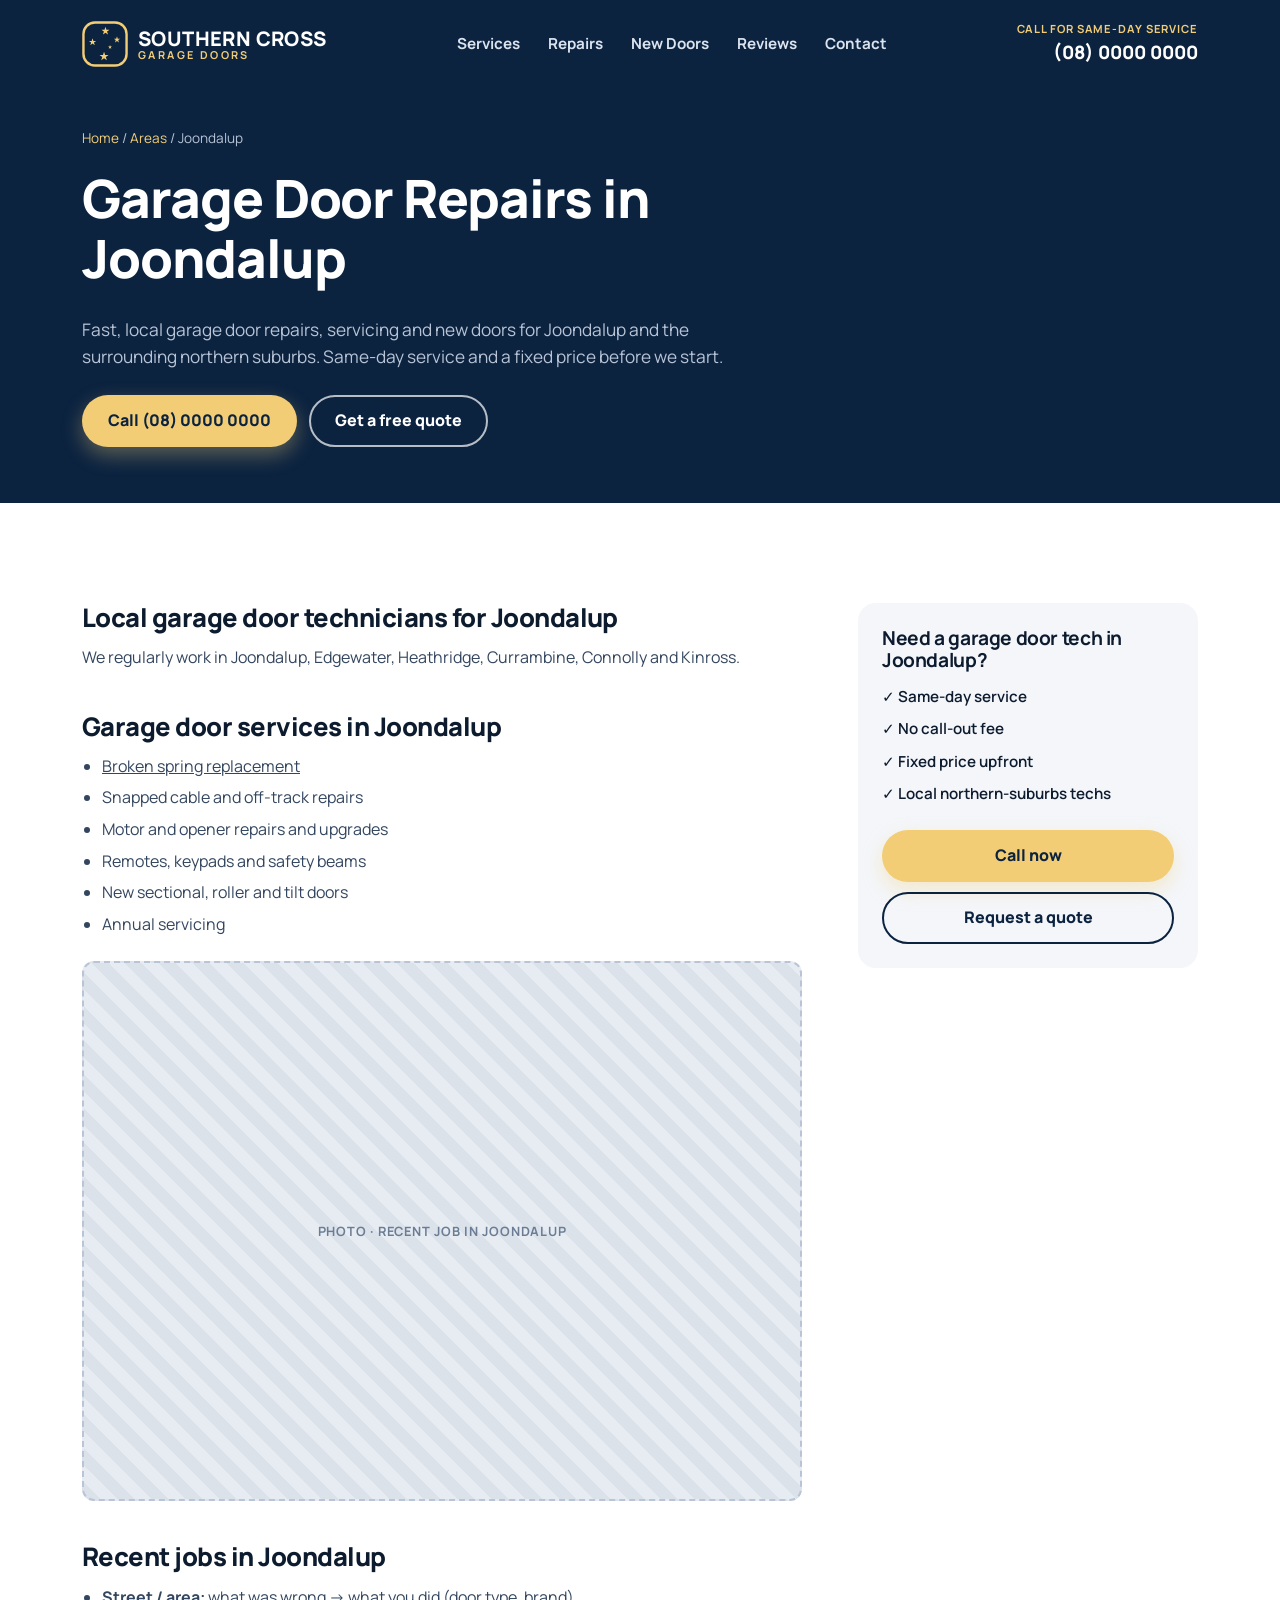
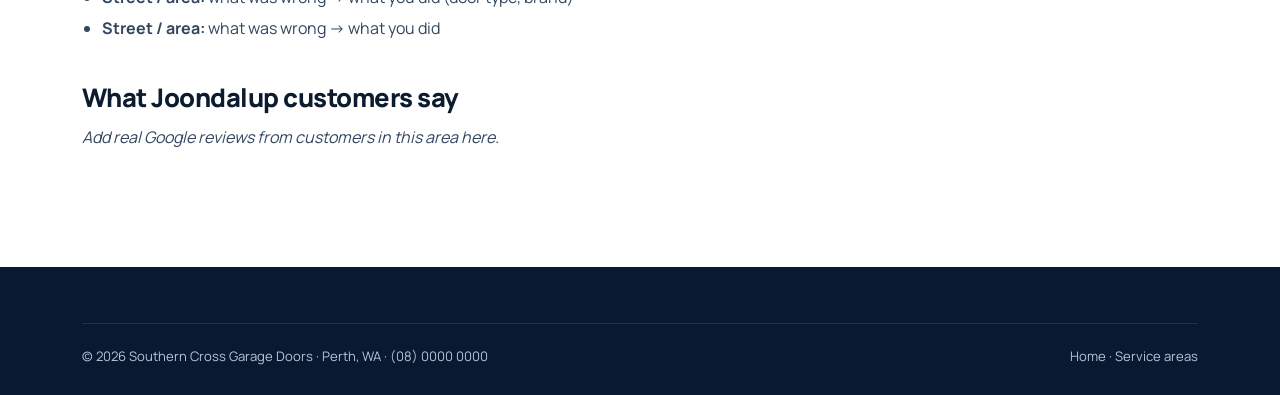
==== commit 8f34bcd8: "Add files via upload" ====
--- a/areas/garage-door-repairs-joondalup.html
+++ b/areas/garage-door-repairs-joondalup.html
@@ -37,10 +37,9 @@
         <span class="logo-text"><strong>SOUTHERN CROSS</strong><span>Garage Doors</span></span>
       </a>
       <nav class="main-nav" aria-label="Main">
+        <a href="../index.html#services">Services</a>
         <a href="../index.html#problems">Repairs</a>
         <a href="../index.html#doors">New Doors</a>
-        <a href="../index.html#services">Services</a>
-        <a href="../index.html#areas">Areas</a>
         <a href="../index.html#reviews">Reviews</a>
         <a href="../index.html#quote">Contact</a>
       </nav>
@@ -52,10 +51,10 @@
     </div>
   </header>
   <nav class="mobile-menu" id="mobile-menu" aria-label="Mobile">
+    <a href="../index.html#services">Services</a>
     <a href="../index.html#problems">Repairs</a>
     <a href="../index.html#doors">New Doors</a>
-    <a href="../index.html#services">Services</a>
-    <a href="../index.html#areas">Areas we service</a>
+    <a href="../index.html#reviews">Reviews</a>
     <a href="../index.html#quote">Contact</a>
     <a class="btn btn--gold btn--block" href="tel:+61800000000">Call (08) 0000 0000</a>
   </nav>
--- a/css/styles.css
+++ b/css/styles.css
@@ -254,7 +254,6 @@
 .trust-item div span { display: block; font-size: 0.82rem; color: var(--on-navy-muted); }
 
 /* ---------- Problem selector (tabs) ---------- */
-.problems { padding-top: 40px; }
 .tabs {
   display: flex; gap: 12px;
   overflow-x: auto; scroll-snap-type: x mandatory;
@@ -298,7 +297,7 @@
 .panel-price { display: flex; align-items: baseline; gap: 8px; margin: 6px 0 18px; }
 .panel-price small { color: var(--on-navy-muted); font-weight: 700; }
 .panel-price strong { font-size: 1.8rem; color: var(--gold); font-weight: 800; }
-.panel-actions { display: flex; flex-wrap: wrap; gap: 12px 20px; align-items: center; }
+.panel-actions { margin-top: 24px; display: flex; flex-wrap: wrap; gap: 12px 20px; align-items: center; }
 .safety-note {
   margin-top: 16px; padding: 12px 14px; border-radius: 12px;
   background: rgba(242,205,118,0.1); color: var(--gold); font-size: 0.88rem; font-weight: 600;
@@ -740,16 +739,14 @@
 }
 
 /* Door grid: 2 columns on tablet/small laptop, 4 on wide screens */
-/* flex so an odd last row sits centred instead of hanging left */
+/* Door cards: 1 column on phones, 2 on tablets, 3 on laptops/desktops (6 cards = two even rows) */
 @media (min-width: 640px) {
-  .card-grid--doors { display: flex; flex-wrap: wrap; justify-content: center; gap: 20px; }
-  .card-grid--doors .door-card { flex: 0 0 calc((100% - 20px) / 2); }
-}
-@media (min-width: 1100px) {
-  .card-grid--doors { gap: 22px; }
-  .card-grid--doors .door-card { flex-basis: calc((100% - 66px) / 4); }
-  .card-grid--doors .door-card-body { padding: 18px 20px 22px; }
-  .card-grid--doors .door-card h3 { font-size: 1.15rem; }
+  .card-grid--doors { display: flex; flex-wrap: wrap; justify-content: center; gap: 22px; }
+  .card-grid--doors .door-card { flex: 0 0 calc((100% - 22px) / 2); }
+}
+@media (min-width: 960px) {
+  .card-grid--doors { gap: 26px; }
+  .card-grid--doors .door-card { flex-basis: calc((100% - 52px) / 3); }
 }
 
 @media (min-width: 1100px) { .brand-grid { max-width: 1000px; gap: 18px; } .brand-logo { height: 116px; padding: 18px 28px; } .brand-logo img { max-height: calc(var(--logo-h, 44px) * 1.25); } }
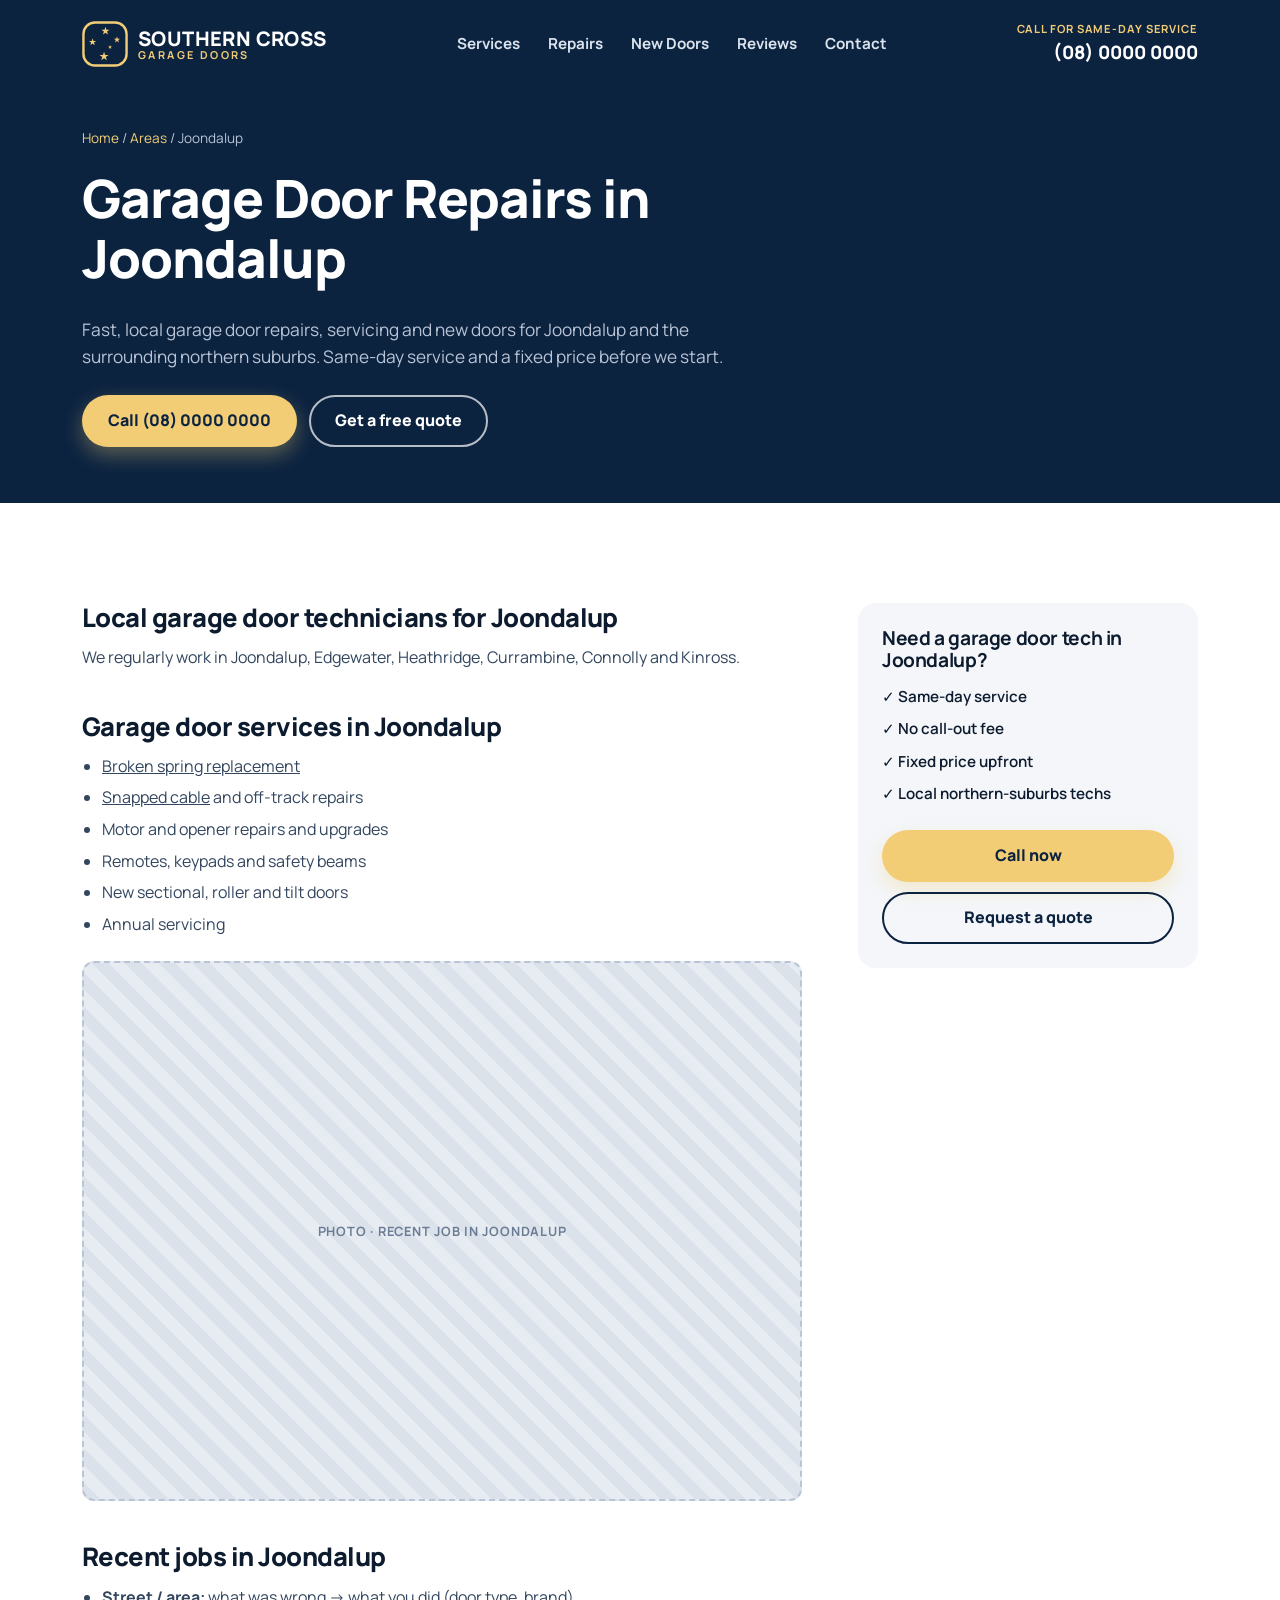
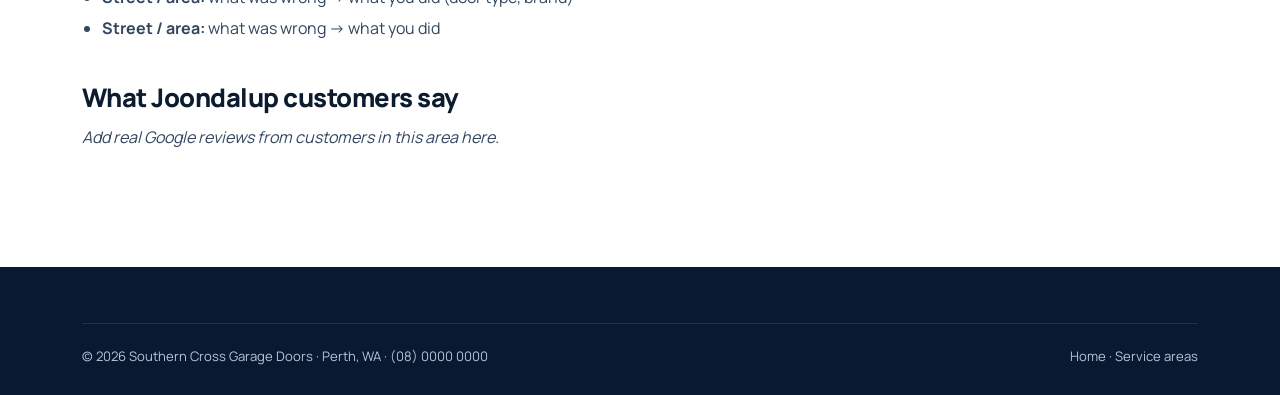
==== commit 1bb8ad06: "Add files via upload" ====
--- a/areas/garage-door-repairs-joondalup.html
+++ b/areas/garage-door-repairs-joondalup.html
@@ -81,7 +81,7 @@
           <h2>Garage door services in Joondalup</h2>
           <ul>
             <li><a href="../services/garage-door-spring-repair-perth.html">Broken spring replacement</a></li>
-            <li>Snapped cable and off-track repairs</li>
+            <li><a href="../services/garage-door-cable-repair-perth.html">Snapped cable</a> and off-track repairs</li>
             <li>Motor and opener repairs and upgrades</li>
             <li>Remotes, keypads and safety beams</li>
             <li>New sectional, roller and tilt doors</li>
--- a/css/styles.css
+++ b/css/styles.css
@@ -125,6 +125,9 @@
   color: var(--on-navy-muted);
 }
 .ph img { position: absolute; inset: 0; width: 100%; height: 100%; object-fit: cover; }
+/* real photos: no dashed placeholder look */
+.ph--photo { margin: 0; padding: 0; border: 0; background: var(--navy-2); box-shadow: 0 18px 40px rgba(0, 0, 0, 0.25); }
+.ph--page { box-shadow: var(--shadow); border-radius: var(--radius); }
 
 /* ---------- Header ---------- */
 .site-header {
